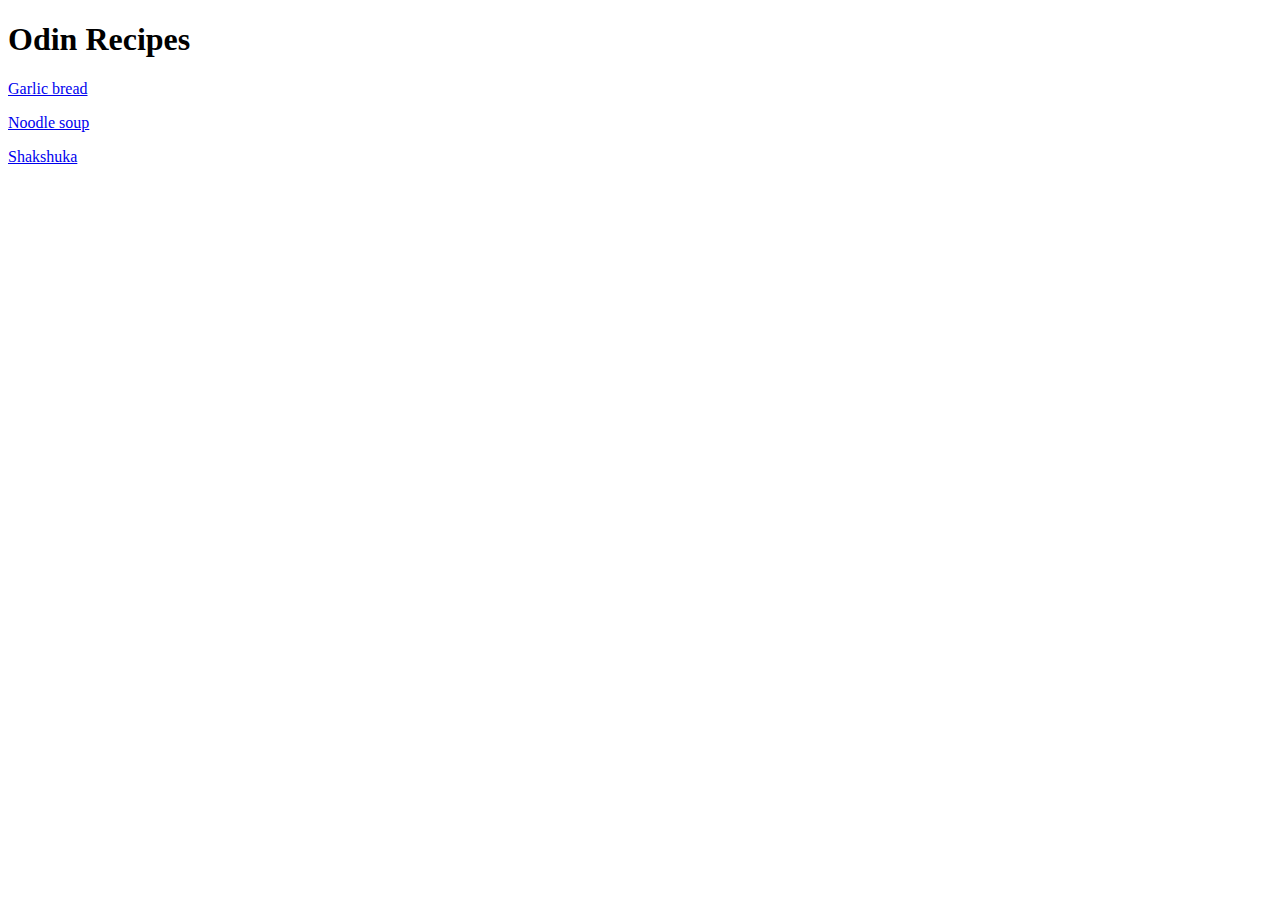
==== index.html @ 965978c0 "Create styles.css, link to index.html" ====
<!DOCTYPE html>

<html lang="en">
    <head>
        <meta charset="utf-8">
        <title>Odin Recipes</title>
        <link rel="stylesheet" href="styles.css">
    </head>

    <body>
        <h1>Odin Recipes</h1>
        <p><a href="recipes/garlic-bread.html">Garlic bread</a></p>
        <p><a href="recipes/noodle-soup.html">Noodle soup</a></p>
        <p><a href="recipes/shakshuka.html">Shakshuka</a></p>
    </body>
</html>
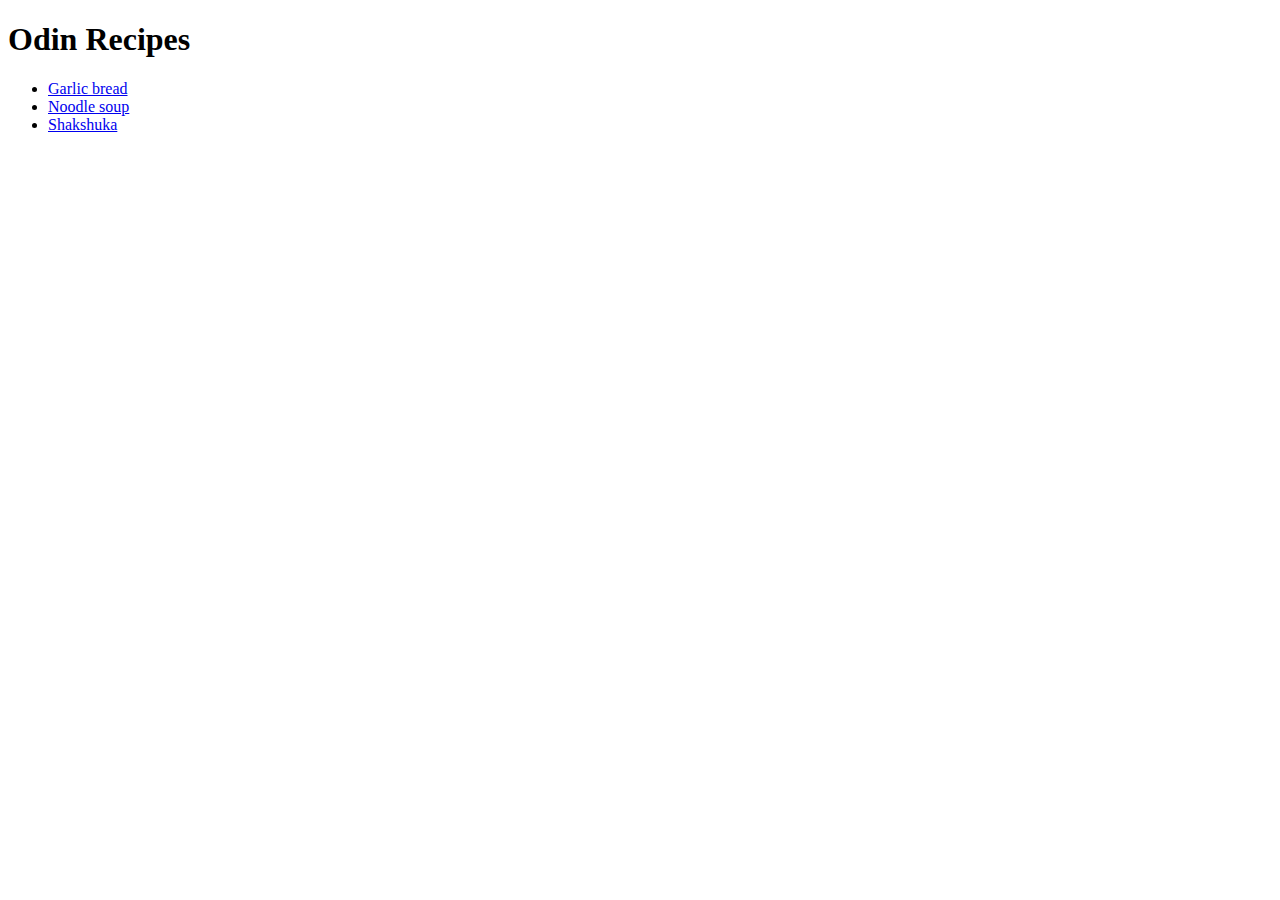
==== commit bb4a1a2c: "Reform index.html to present recipes as unordered list" ====
--- a/index.html
+++ b/index.html
@@ -9,8 +9,10 @@
 
     <body>
         <h1>Odin Recipes</h1>
-        <p><a href="recipes/garlic-bread.html">Garlic bread</a></p>
-        <p><a href="recipes/noodle-soup.html">Noodle soup</a></p>
-        <p><a href="recipes/shakshuka.html">Shakshuka</a></p>
+        <ul>
+            <li><a href="recipes/garlic-bread.html">Garlic bread</a></li>
+            <li><a href="recipes/noodle-soup.html">Noodle soup</a></li>
+            <li><a href="recipes/shakshuka.html">Shakshuka</a></li>
+        </ul>
     </body>
 </html>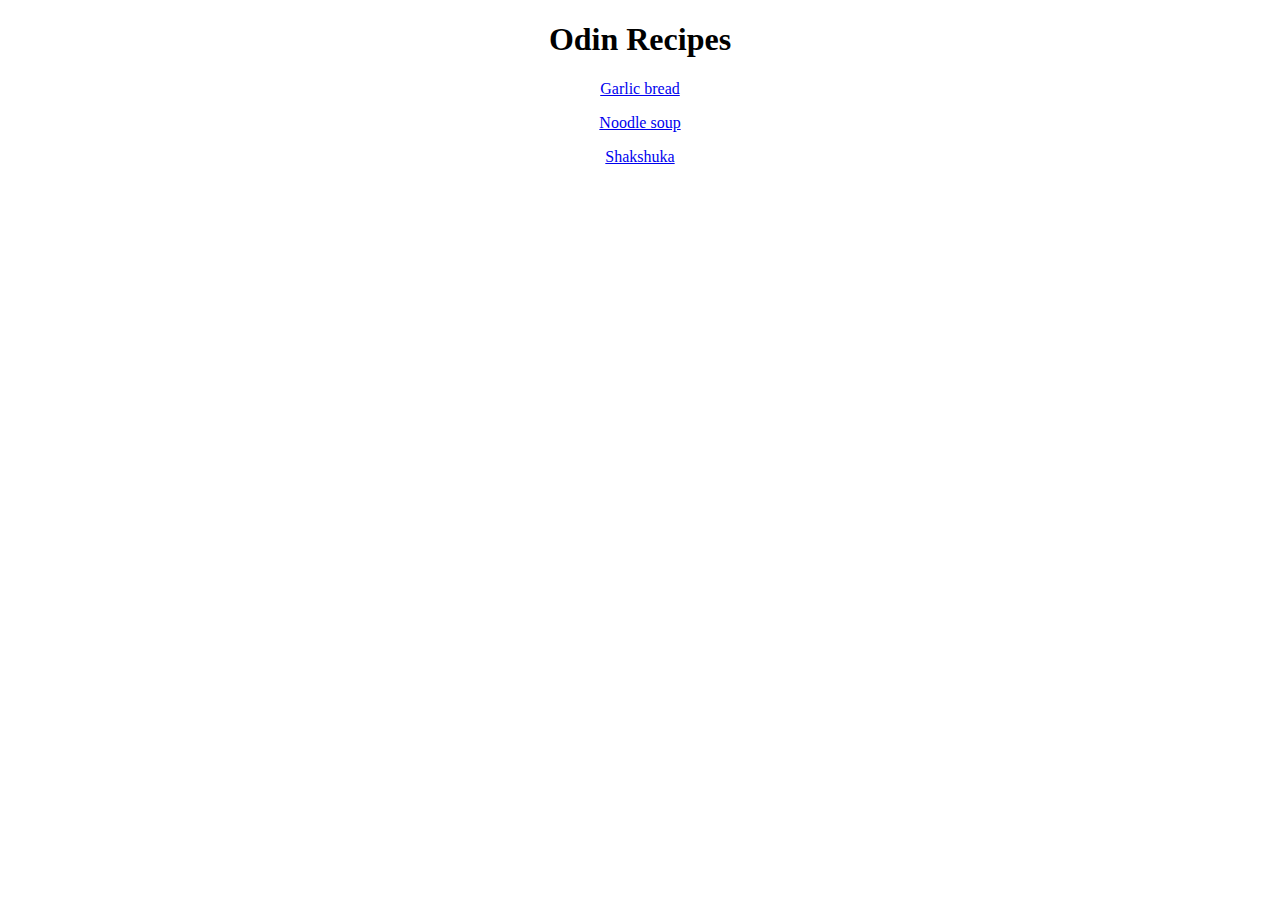
==== commit 3af7c23c: "Reform index.html and center it using styles.css" ====
--- a/index.html
+++ b/index.html
@@ -3,16 +3,17 @@
 <html lang="en">
     <head>
         <meta charset="utf-8">
+        <meta name="viewport" content="width=device-width, initial-scale=1.0">
         <title>Odin Recipes</title>
         <link rel="stylesheet" href="styles.css">
     </head>
 
     <body>
-        <h1>Odin Recipes</h1>
-        <ul>
-            <li><a href="recipes/garlic-bread.html">Garlic bread</a></li>
-            <li><a href="recipes/noodle-soup.html">Noodle soup</a></li>
-            <li><a href="recipes/shakshuka.html">Shakshuka</a></li>
-        </ul>
+        <h1 class="title">Odin Recipes</h1>
+        <div class="recipe-entries">
+            <p class="firstentry"><a href="recipes/garlic-bread.html">Garlic bread</a></p>
+            <p class="secondentry"><a href="recipes/noodle-soup.html">Noodle soup</a></p>
+            <p class="thirdentry"><a href="recipes/shakshuka.html">Shakshuka</a></p>
+        </div>
     </body>
 </html>--- a/styles.css
+++ b/styles.css
@@ -0,0 +1,7 @@
+.recipe-entries {
+    text-align: center;
+}
+
+.title {
+    text-align: center;
+}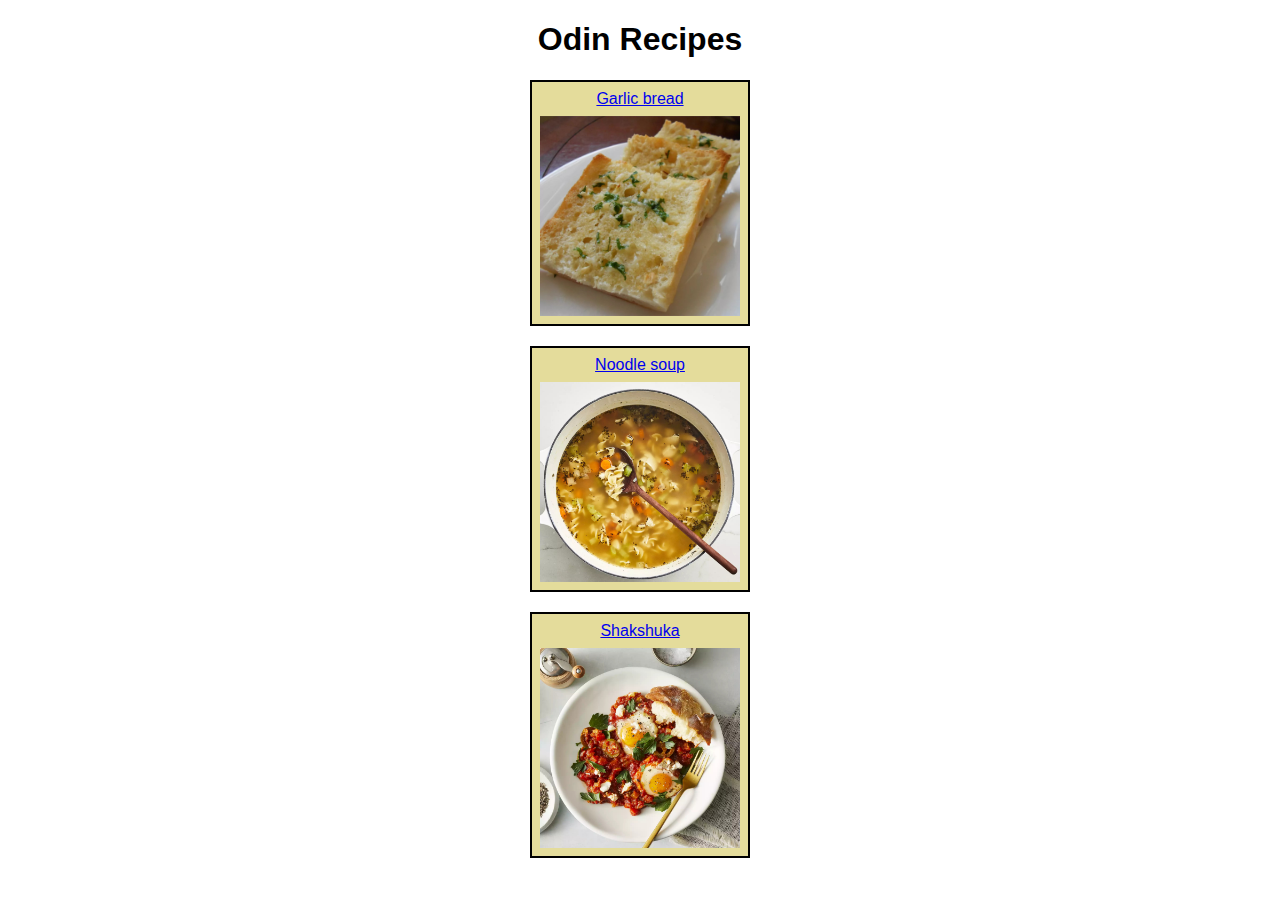
==== commit 555fd2ba: "Reform recipe links to look like cards with image previews" ====
--- a/index.html
+++ b/index.html
@@ -10,10 +10,17 @@
 
     <body>
         <h1 class="title">Odin Recipes</h1>
-        <div class="recipe-entries">
-            <p class="firstentry"><a href="recipes/garlic-bread.html">Garlic bread</a></p>
-            <p class="secondentry"><a href="recipes/noodle-soup.html">Noodle soup</a></p>
-            <p class="thirdentry"><a href="recipes/shakshuka.html">Shakshuka</a></p>
+        <div class="entry">
+            <a class="entry-link" href="recipes/garlic-bread.html">Garlic bread</a>
+            <img class="entry-display" src="recipes/recipes-images/garlic-bread.jpg" alt="three slices of garlic bread">
+        </div>
+        <div class="entry">
+            <a class="entry-link" href="recipes/noodle-soup.html">Noodle soup</a>
+            <img class="entry-display" src="recipes/recipes-images/noodle-soup.jpg" alt="bowl of noodle soup">
+        </div>
+        <div class="entry">
+            <a class="entry-link" href="recipes/shakshuka.html">Shakshuka</a>
+            <img class="entry-display" src="recipes/recipes-images/shakshuka.jpg" alt="plate with delicious shakshuka">
         </div>
     </body>
 </html>--- a/styles.css
+++ b/styles.css
@@ -1,7 +1,51 @@
-.recipe-entries {
-    text-align: center;
+html {
+    box-sizing: border-box;
+  }
+*,
+*::before,
+*::after {
+    box-sizing: inherit;
 }
 
 .title {
     text-align: center;
+}
+
+.garlic-bread {
+    background-color: rgb(219, 204, 136);
+}
+
+.noodle-soup {
+    background-color: rgb(239, 241, 107);
+}
+
+.shakshuka {
+    background-color: rgb(214, 155, 66);
+}
+
+body {
+    font-family: Verdana, Geneva, Tahoma, sans-serif;
+}
+
+.entry {
+    text-align: center;
+    width: 220px;
+    height: 246px;
+    background-color: rgb(228, 220, 155);
+    border: 2px solid black;
+    padding: 8px;
+    margin-left: auto;
+    margin-right: auto;
+    margin-bottom: 20px;
+}
+
+.entry-link {
+    font-size: 16px;
+}
+
+.entry-display {
+    display: block;
+    height: 200px;
+    width: 200px;
+    margin-top: 8px;
 }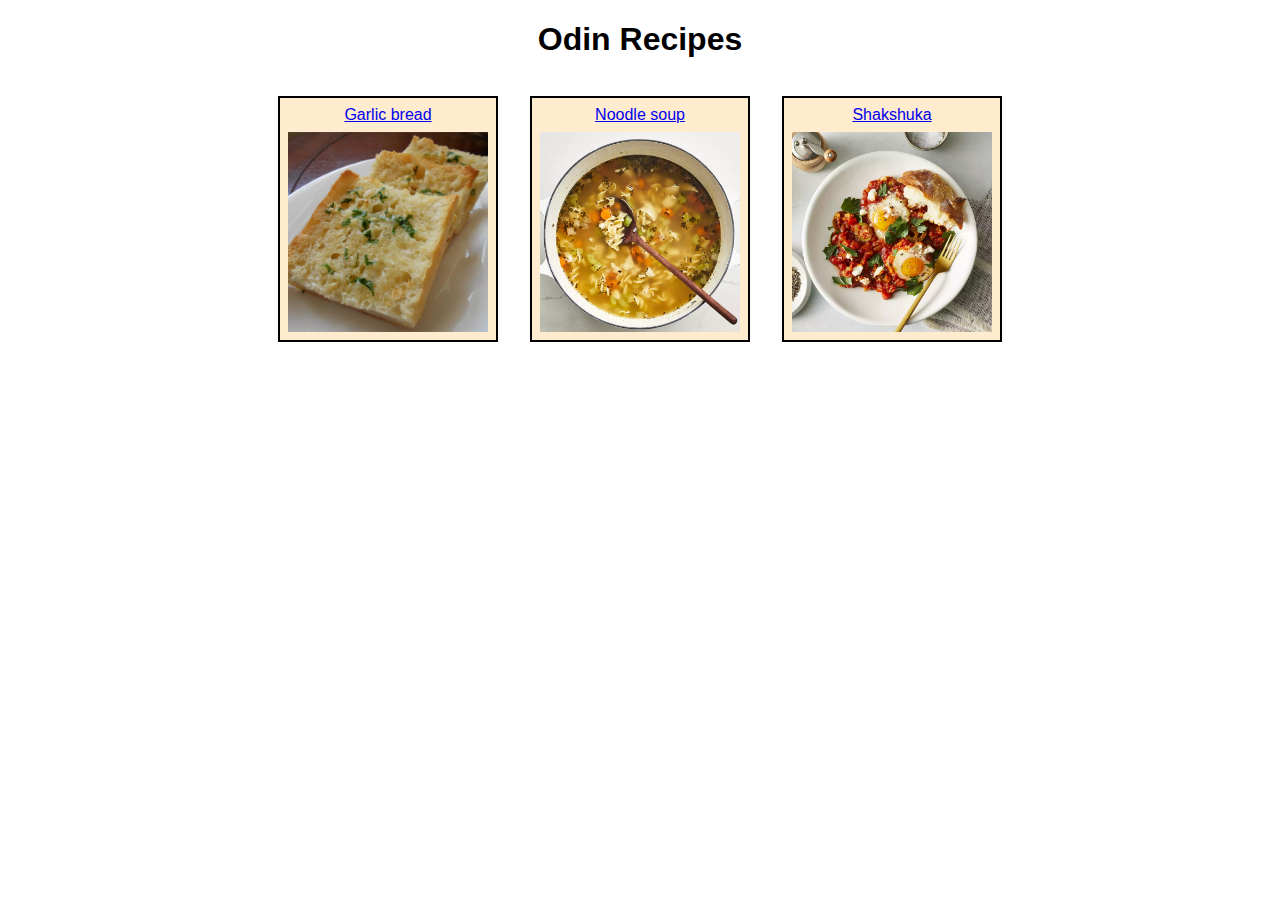
==== commit 482e4cce: "Reform recipe entries to be flexboxes" ====
--- a/index.html
+++ b/index.html
@@ -1,26 +1,27 @@
 <!DOCTYPE html>
 
 <html lang="en">
-    <head>
-        <meta charset="utf-8">
-        <meta name="viewport" content="width=device-width, initial-scale=1.0">
-        <title>Odin Recipes</title>
-        <link rel="stylesheet" href="styles.css">
-    </head>
-
-    <body>
-        <h1 class="title">Odin Recipes</h1>
-        <div class="entry">
-            <a class="entry-link" href="recipes/garlic-bread.html">Garlic bread</a>
-            <img class="entry-display" src="recipes/recipes-images/garlic-bread.jpg" alt="three slices of garlic bread">
-        </div>
-        <div class="entry">
-            <a class="entry-link" href="recipes/noodle-soup.html">Noodle soup</a>
-            <img class="entry-display" src="recipes/recipes-images/noodle-soup.jpg" alt="bowl of noodle soup">
-        </div>
-        <div class="entry">
-            <a class="entry-link" href="recipes/shakshuka.html">Shakshuka</a>
-            <img class="entry-display" src="recipes/recipes-images/shakshuka.jpg" alt="plate with delicious shakshuka">
-        </div>
-    </body>
+  <head>
+    <meta charset="utf-8">
+    <meta name="viewport" content="width=device-width, initial-scale=1.0">
+    <title>Odin Recipes</title>
+    <link rel="stylesheet" href="styles.css">
+  </head>
+  <body>
+    <h1 class="title">Odin Recipes</h1>
+    <div class="recipes-entries">
+      <div class="entry">
+        <a class="entry-link" href="recipes/garlic-bread.html">Garlic bread</a>
+        <img class="entry-display" src="recipes/recipes-images/garlic-bread.jpg" alt="three slices of garlic bread">
+      </div>
+      <div class="entry">
+        <div><a class="entry-link" href="recipes/noodle-soup.html">Noodle soup</a></div>
+        <img class="entry-display" src="recipes/recipes-images/noodle-soup.jpg" alt="bowl of noodle soup">
+      </div>
+      <div class="entry">
+        <a class="entry-link" href="recipes/shakshuka.html">Shakshuka</a>
+        <img class="entry-display" src="recipes/recipes-images/shakshuka.jpg" alt="plate with delicious shakshuka">
+      </div>
+    </div>
+  </body>
 </html>--- a/styles.css
+++ b/styles.css
@@ -27,25 +27,23 @@
     font-family: Verdana, Geneva, Tahoma, sans-serif;
 }
 
-.entry {
-    text-align: center;
-    width: 220px;
-    height: 246px;
-    background-color: rgb(228, 220, 155);
-    border: 2px solid black;
-    padding: 8px;
-    margin-left: auto;
-    margin-right: auto;
-    margin-bottom: 20px;
+.recipes-entries {
+  display: flex;
+  justify-content: center;
 }
 
-.entry-link {
-    font-size: 16px;
+.entry {
+  background-color: blanchedalmond;
+  display: flex;
+  text-align: center;
+  flex-direction: column;
+  justify-content: center;
+  padding: 8px;
+  border: 2px solid black;
+  margin: 16px;
 }
 
 .entry-display {
-    display: block;
-    height: 200px;
-    width: 200px;
-    margin-top: 8px;
-}+  width: 200px;
+  margin-top: 8px;
+}
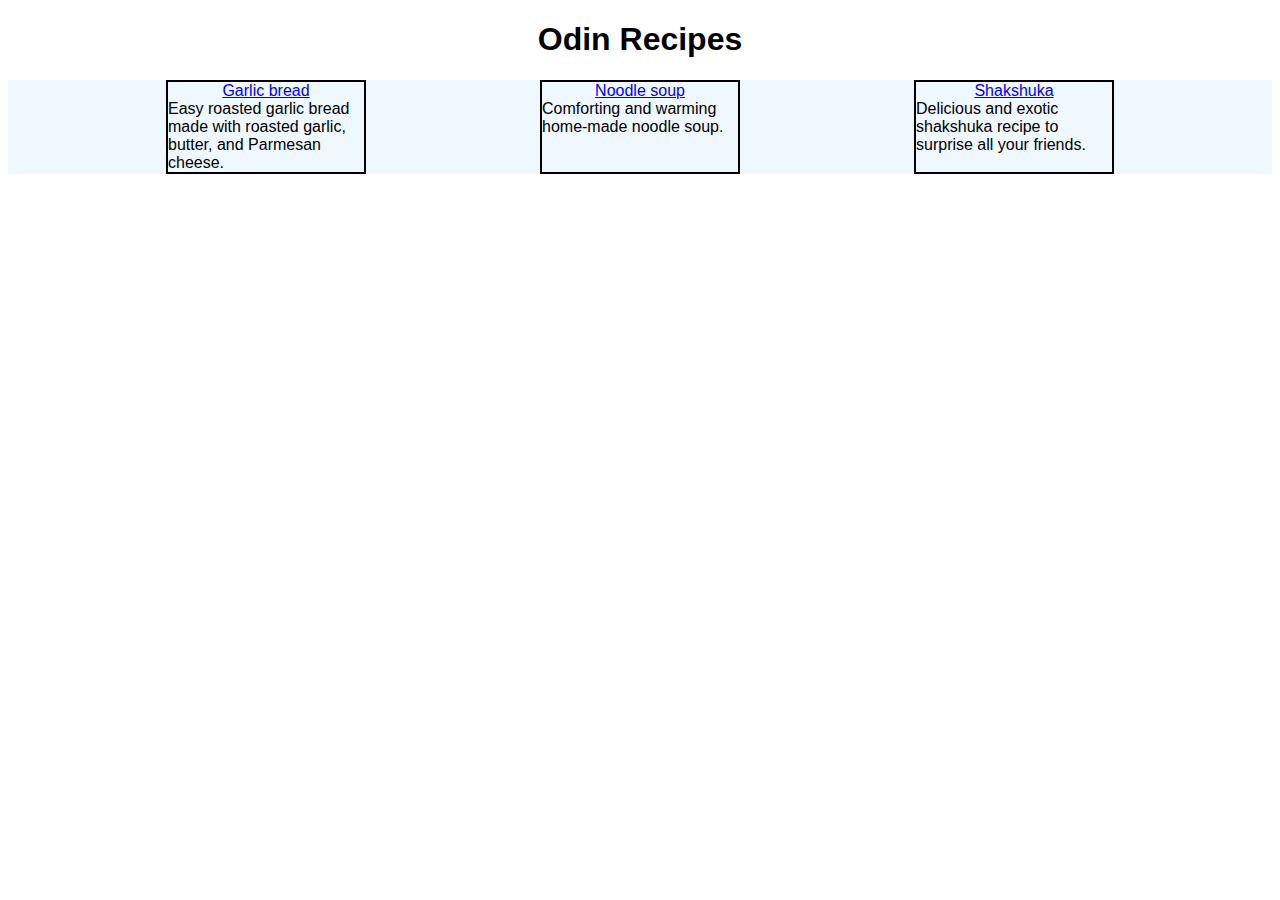
==== commit 14aa3060: "Change flexbox layout" ====
--- a/index.html
+++ b/index.html
@@ -9,18 +9,18 @@
   </head>
   <body>
     <h1 class="title">Odin Recipes</h1>
-    <div class="recipes-entries">
+    <div class="recipe-entries">
       <div class="entry">
-        <a class="entry-link" href="recipes/garlic-bread.html">Garlic bread</a>
-        <img class="entry-display" src="recipes/recipes-images/garlic-bread.jpg" alt="three slices of garlic bread">
+        <a class="link" href="recipes/garlic-bread.html">Garlic bread</a>
+        <div class="desc">Easy roasted garlic bread made with roasted garlic, butter, and Parmesan cheese.</div>
       </div>
       <div class="entry">
-        <div><a class="entry-link" href="recipes/noodle-soup.html">Noodle soup</a></div>
-        <img class="entry-display" src="recipes/recipes-images/noodle-soup.jpg" alt="bowl of noodle soup">
+        <a class="link" href="recipes/noodle-soup.html">Noodle soup</a>
+        <div class="desc">Comforting and warming home-made noodle soup.</div>
       </div>
       <div class="entry">
-        <a class="entry-link" href="recipes/shakshuka.html">Shakshuka</a>
-        <img class="entry-display" src="recipes/recipes-images/shakshuka.jpg" alt="plate with delicious shakshuka">
+        <a class="link" href="recipes/shakshuka.html">Shakshuka</a>
+        <div class="desc">Delicious and exotic shakshuka recipe to surprise all your friends.</div>
       </div>
     </div>
   </body>
--- a/styles.css
+++ b/styles.css
@@ -5,6 +5,10 @@
 *::before,
 *::after {
     box-sizing: inherit;
+}
+
+body {
+  font-family: Verdana, Geneva, Tahoma, sans-serif;
 }
 
 .title {
@@ -23,27 +27,20 @@
     background-color: rgb(214, 155, 66);
 }
 
-body {
-    font-family: Verdana, Geneva, Tahoma, sans-serif;
-}
-
-.recipes-entries {
+.recipe-entries {
   display: flex;
-  justify-content: center;
+  background-color: aliceblue;
+  gap: 16px;
+  justify-content: space-evenly;
 }
 
 .entry {
-  background-color: blanchedalmond;
   display: flex;
-  text-align: center;
+  border: 2px solid black;
   flex-direction: column;
-  justify-content: center;
-  padding: 8px;
-  border: 2px solid black;
-  margin: 16px;
+  width: 200px;
 }
 
-.entry-display {
-  width: 200px;
-  margin-top: 8px;
+.link {
+  align-self: center;
 }
